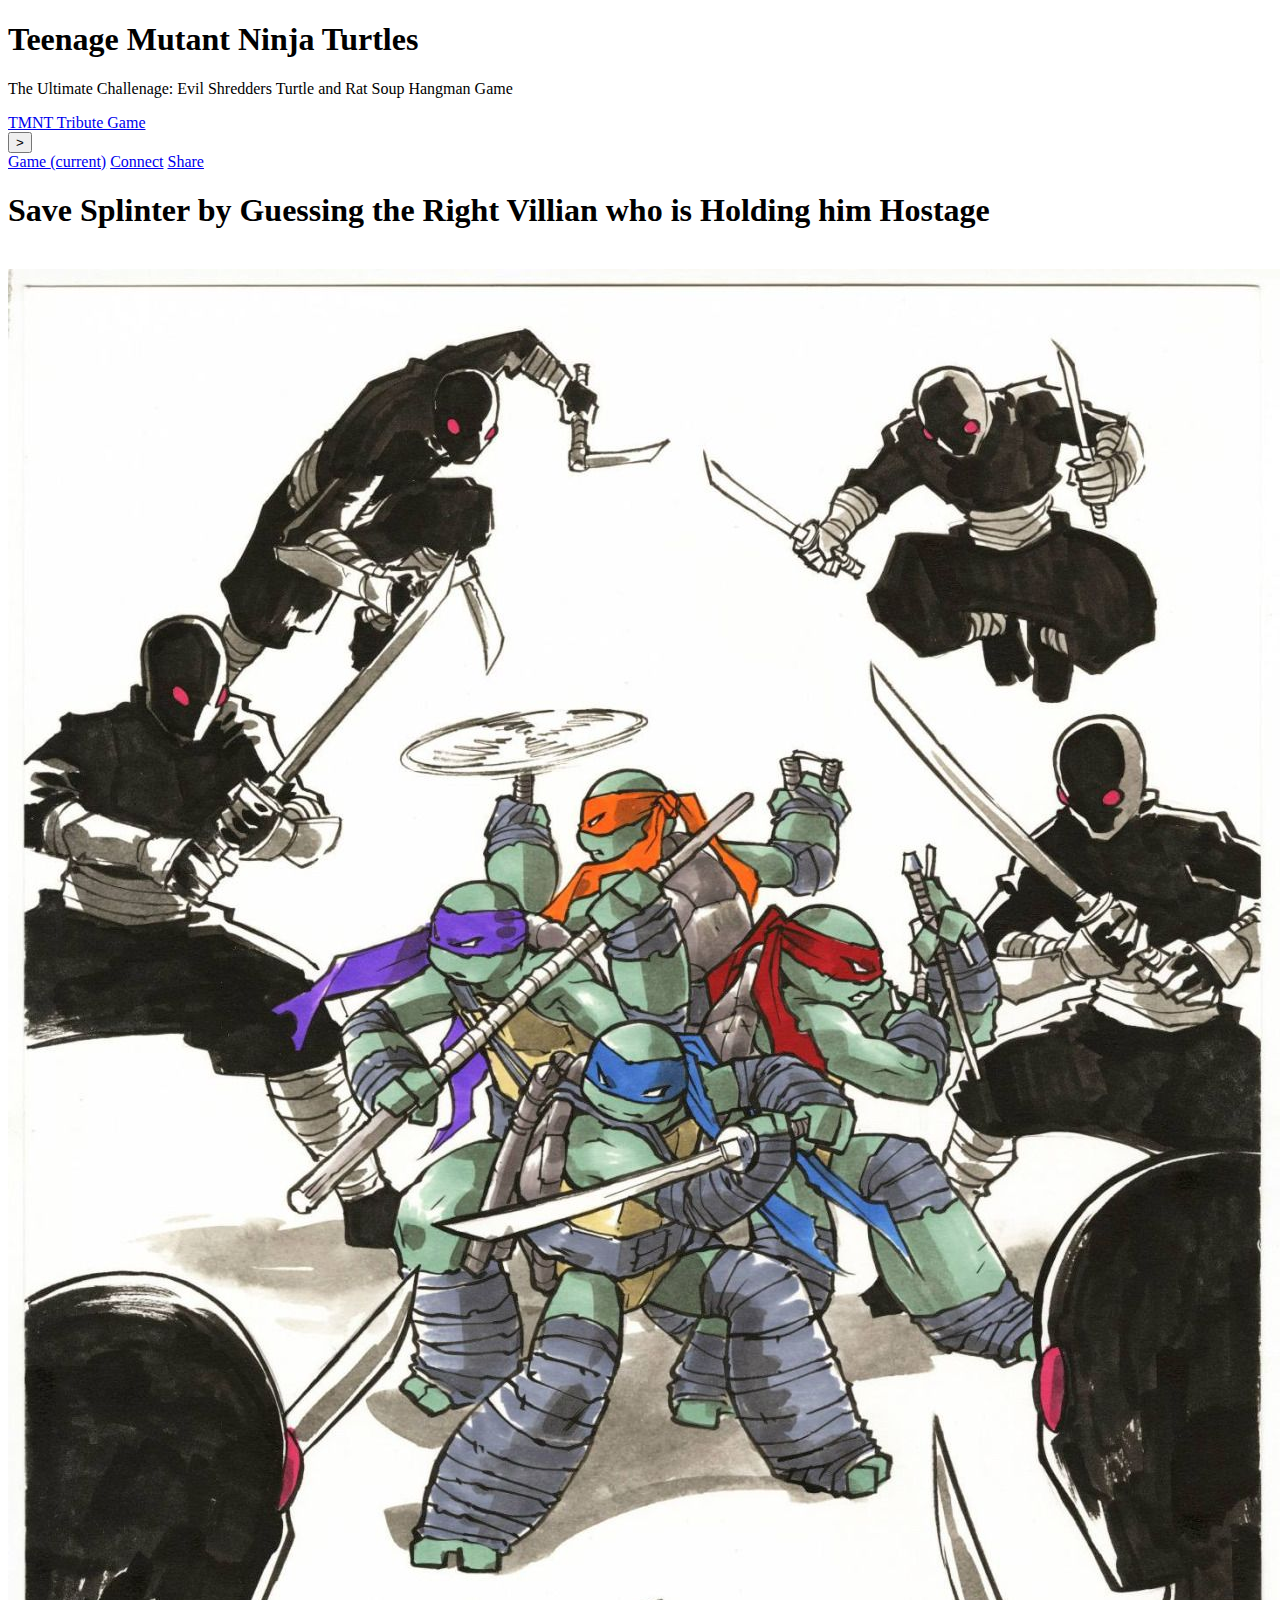
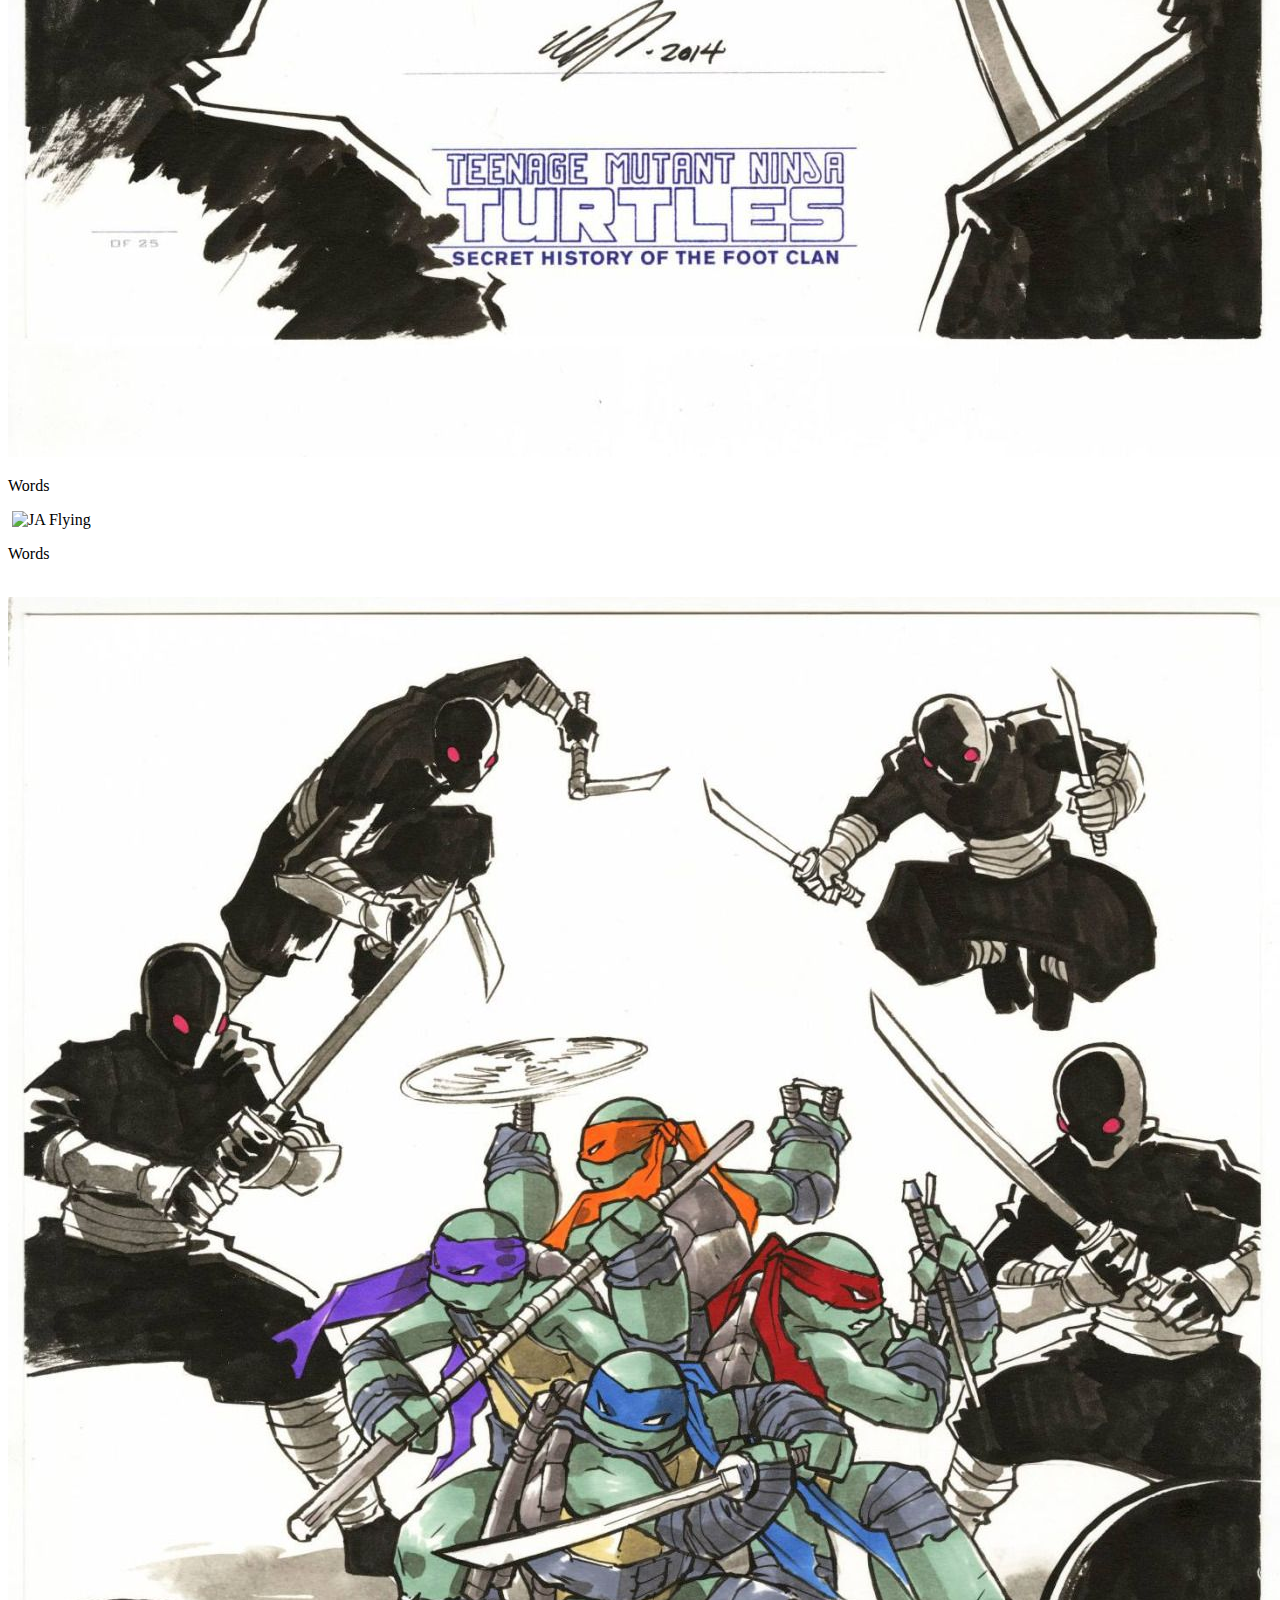
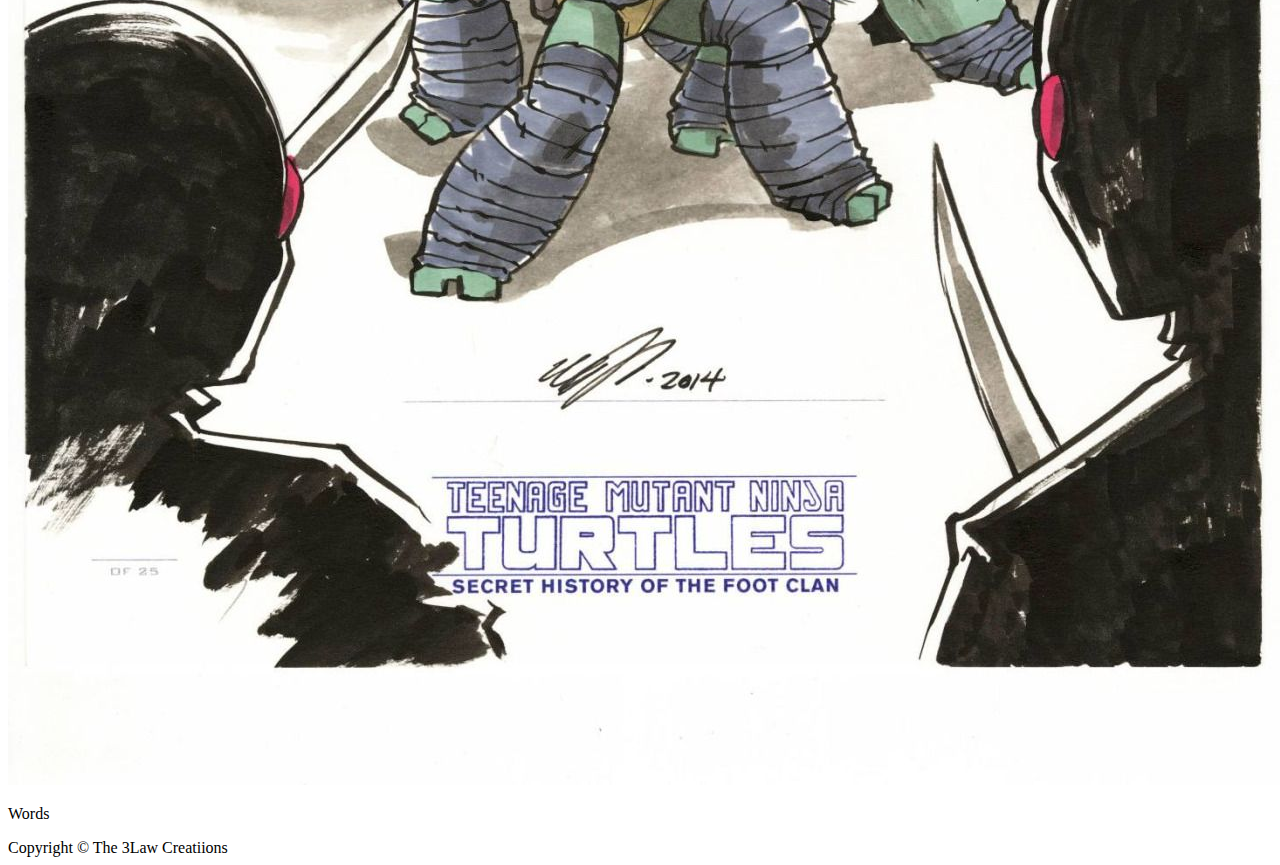
==== index.html @ 04fafdb4 "Building the layout to save splinter" ====
<!doctype html>
<html lang="en-us">

<head>
  <meta charset="UTF-8">
  <title>TMNT | Tribute Game</title>
  <link rel="stylesheet" href="https://stackpath.bootstrapcdn.com/bootstrap/4.1.3/css/bootstrap.min.css" integrity="sha384-MCw98/SFnGE8fJT3GXwEOngsV7Zt27NXFoaoApmYm81iuXoPkFOJwJ8ERdknLPMO" crossorigin="anonymous">
  <script src="https://stackpath.bootstrapcdn.com/bootstrap/4.1.3/js/bootstrap.min.js" integrity="sha384-ChfqqxuZUCnJSK3+MXmPNIyE6ZbWh2IMqE241rYiqJxyMiZ6OW/JmZQ5stwEULTy" crossorigin="anonymous"></script>  
   <link rel="stylesheet" type="text/css" href="style.css">

</head>

<body>
    <div class="jumbotron jumbotron-fluid">
        <div class="container">
          <h1 class="display-4">Teenage Mutant Ninja Turtles</h1>
          <p class="lead">The Ultimate Challenage: Evil Shredders Turtle and Rat Soup Hangman Game</p>
        </div>
      </div>
    
    <header id="masthead">
    <div class="container">
       <div class="row">
        <div class="override">
        <div class="col-lg-12">
               <header class="navbar sticky-top">
                <a href="index.html" id="logo">TMNT Tribute Game</a>
              </header>
        </div>
    </div>
        <div class="col-lg-6">
               <nav class="navbar sticky-top navbar-expand-lg navbar-light bg-light">
                <button class="navbar-toggler" type="button" data-toggle="collapse" data-target="#navbarNavAltMarkup" aria-controls="navbarNavAltMarkup" aria-expanded="false" aria-label="Toggle navigation">>
                  <span class="navbar-toggler-icon"></span>
                </button>
                <div class="collapse navbar-collapse" id="navbarNavAltMarkup">
                  <div class="navbar-nav">
                    <a class="nav-item nav-link active" href="index.html">Game <span class="sr-only">(current)</span></a>
                    <a class="nav-item nav-link" href="#">Connect</a>
                    <a class="nav-item nav-link" href="#">Share</a>
                  </div>
                </div>
              </nav>       
            </div>   
    </div>
    </div>
  </header>

  <div id="main-container" class="container">
    <section class="main-section">
      <h1>Save Splinter by Guessing the Right Villian who is Holding him Hostage</h1>
      <div class="row">
          
        <div class="col-lg-2">
          <img class="float-left img-fluid"> 
          <img src="assets/images/0a1f920a76337d1a6f31d73529f830fb.jpg" class="auth-image" alt="JA Flying">
            <p>Words</p>
            </div>
           
            <div class="col-lg-10">
            <img class="float-left img-fluid"> 
          <img src="#" class="auth-image" alt="JA Flying">
            <p>Words</p>
           </div> 

           <div class="col-lg-2">
            <img class="float-left img-fluid"> 
            <img src="assets/images/0a1f920a76337d1a6f31d73529f830fb.jpg" class="auth-image" alt="JA Flying">
              <p>Words</p>
              </div>
      </div>
    </section>
  </div> 

    <footer>
        <div class="row">
           <div class="col-lg-12">
                <div class="container-fluid sticky-bottom navbar-fixed-bottom">
                Copyright &copy; The 3Law Creatiions
                </div>
           </div>
       </div>
    </footer>
</body>

</html>
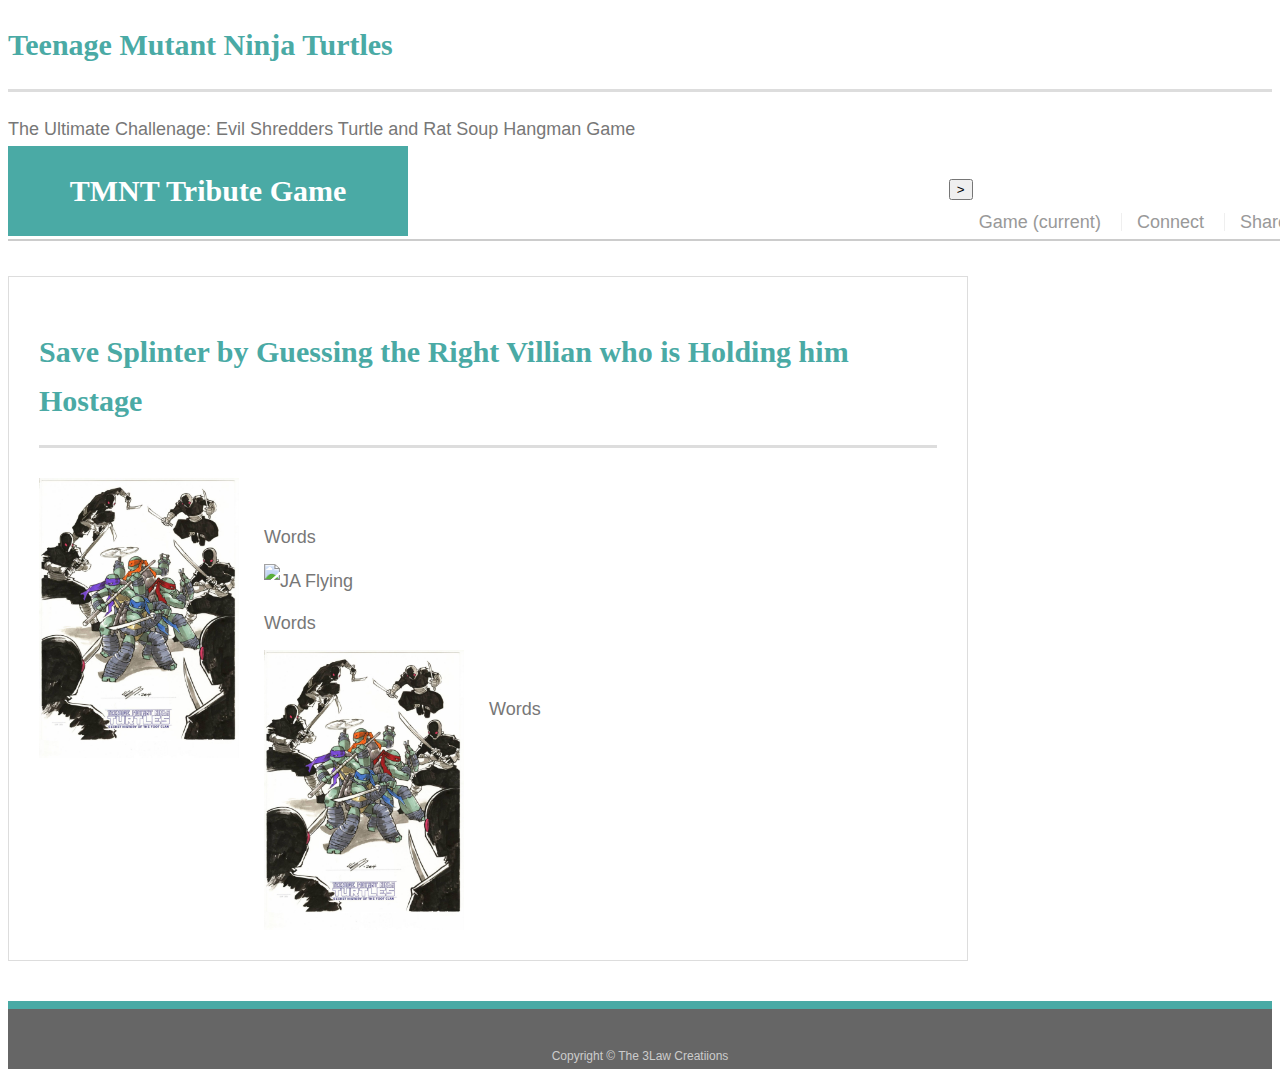
==== commit ff42c114: "setting up background" ====
--- a/index.html
+++ b/index.html
@@ -6,7 +6,7 @@
   <title>TMNT | Tribute Game</title>
   <link rel="stylesheet" href="https://stackpath.bootstrapcdn.com/bootstrap/4.1.3/css/bootstrap.min.css" integrity="sha384-MCw98/SFnGE8fJT3GXwEOngsV7Zt27NXFoaoApmYm81iuXoPkFOJwJ8ERdknLPMO" crossorigin="anonymous">
   <script src="https://stackpath.bootstrapcdn.com/bootstrap/4.1.3/js/bootstrap.min.js" integrity="sha384-ChfqqxuZUCnJSK3+MXmPNIyE6ZbWh2IMqE241rYiqJxyMiZ6OW/JmZQ5stwEULTy" crossorigin="anonymous"></script>  
-   <link rel="stylesheet" type="text/css" href="style.css">
+   <link rel="stylesheet" type="text/css" href="assets/css/style.css">
 
 </head>
 
--- a/assets/css/style.css
+++ b/assets/css/style.css
@@ -0,0 +1,277 @@
+body {
+    font-family: Arial, "Helvetica Neue", Helvetica, sans-serif;
+    font-size: 18px;
+    line-height: 34px;
+    color: #777;
+    background: url("images/New_Gotham_City_revised.jpg") !important;
+  }
+  
+  * {
+    box-sizing: border-box;
+  }
+  
+  /* general */
+  
+  /* .container {
+    width: 100%;
+    max-width: 960px;
+    margin: 0 auto;
+    clear: both; 
+    background-color: #ffffff;
+  }  */
+  
+  h1,
+  h2,
+  h3,
+  p {
+    margin-bottom: 20px;
+  }
+  
+  p:last-child {
+    margin-bottom: 0;
+  }
+  
+  h1,
+  h2,
+  h3 {
+    font-family: Georgia, Times, "Times New Roman", serif;
+    font-weight: 700;
+    color: #4aaaa5 !important;
+  }
+  
+  h1 {
+    padding-bottom: 20px;
+    font-size: 30px;
+    line-height: 49px;
+    border-bottom: 3px solid #ddd;
+  }
+  
+  h2,
+  h3 {
+    font-size: 22px;
+  }
+  
+  /* header */
+  
+  #masthead {
+    position: fixed;
+    z-index: 99;
+    width: 100%;
+    margin: 0 0 30px;
+    overflow: auto;
+    color: #fff;
+    background: #fff;
+    border-bottom: 2px solid #ccc;
+  }
+  
+  #greenhead {
+    color: #4aaaa5;
+  
+  
+  }
+  
+  #logo {
+    float: left;
+    width: 400px;
+    height: 90px;
+    font-family: Georgia, Times, "Times New Roman", serif;
+    font-size: 30px;
+    font-weight: 700;
+    line-height: 90px;
+    color: #fff;
+    text-align:center;
+    text-decoration: none;
+    background: #4aaaa5 !important;
+  }
+  
+  nav {
+    float: right;
+    margin-top: 25px;
+  }
+  
+  nav a {
+    display: inline-block;
+    padding-left: 15px;
+    margin-left: 15px;
+    line-height: 18px;
+    color: #999;
+    text-decoration: none;
+    border-left: 1px solid #efefef;
+  }
+  
+  nav a:first-child {
+    border-left: 0 none;
+  }
+  
+  /* footer */
+  
+  footer {
+    padding: 30px 0;
+    clear: both;
+    font-size: 12px;
+    /* color: #fff; */
+    color: #ccc;
+    text-align: center;
+    background: #666;
+    border-top: 8px solid #4aaaa5;
+    height: 50px;
+  }
+  
+  h3, h2 {
+    padding-bottom: 20px;
+    margin-bottom: 15px;
+    line-height: 22px;
+    border-bottom: 2px solid #eee;
+  }
+  
+  /* main */
+  
+  #main-container {
+    padding-top: 130px;
+    min-height: calc(100vh - 70px);
+  }
+  
+  .main-section {
+    float: left;
+    width: 100%;
+    max-width: 960px;
+    padding: 30px;
+    margin: 0 0 40px;
+    background: #fff;
+    border: 1px solid #ddd;
+  }
+  
+  /* portfolio page */
+  
+  .work {
+    position: relative;
+    float: left;
+    width: 274px;
+    height:205px;
+    margin: 20px 0 25px;
+    overflow: hidden;
+  }
+  
+  .work:nth-child(even) {
+    margin-right: 40px;
+  }
+  
+  .work img {
+    width: 100%;
+    border: 0 none;
+    opacity: 0.8;
+  }
+  
+  .work h3 {
+    position: absolute;
+    bottom: 20px;
+    width: 100%;
+    padding: 15px;
+    margin-bottom: 0;
+    font-weight: 300;
+    line-height: 30px;
+    color: #fff !important;
+    text-align: center;
+    background: #4aaaa5;
+    border-bottom: 0;
+  }
+  
+  .auth-image {
+    float: left;
+    width: 200px;
+    height: auto;
+    margin-top: 10px;
+    margin-right: 25px;
+  }
+  
+  /* contact page */
+  
+  #contact-form ul {
+    margin-bottom: 20px;
+  }
+  
+  #contact-form li {
+    margin-bottom: 10px;
+  }
+  
+  label,
+  input[type=text],
+  input[type=email],
+  textarea {
+    display: block;
+    width: 100%;
+  }
+  
+  input[type=text],
+  input[type=email],
+  textarea {
+    height: 35px;
+    padding: 0 10px;
+    font-size: 14px;
+    border: 1px solid #ddd;
+  }
+  
+  textarea {
+    height: 200px;
+  }
+  
+  input[type=submit] {
+    padding: 10px 30px;
+    font-size: 18px;
+    color: #fff;
+    cursor: pointer;
+    background: #4aaaa5;
+    border: 0 none;
+  }
+  
+  // This is for screen resizing //
+  
+  // Extra small devices (portrait phones, less than 576px)
+  // No media query for `xs` since this is the default in Bootstrap
+  
+  // Small devices (landscape phones, 576px and up)
+  @media (min-width: 576px) {
+    .main-section {
+      float: none;
+      width: 100%;
+      margin: 0%;
+      border: 0%;
+      }
+      .main-container {
+        padding-top: 0px;
+        min-height: 0px;
+      }
+    }
+  
+  // Medium devices (tablets, 768px and up)
+  @media (min-width: 768px) { 
+    .main-section {
+      float: none;
+      width: 100%;
+      margin: 0%;
+      border: 0%;
+      }
+    }
+  
+  // Large devices (desktops, 992px and up)
+  @media (min-width: 992px) {
+    
+  }
+  
+  /* // Extra large devices (large desktops, 1200px and up)
+  @media (min-width: 1200px) { ... } */
+  
+  /* // No media query necessary for xs breakpoint as it's effectively `@media (min-width: 0) { ... }`
+  @include media-breakpoint-up(sm) { ... }
+  @include media-breakpoint-up(md) { ... }
+  @include media-breakpoint-up(lg) { ... }
+  @include media-breakpoint-up(xl) { ... }
+  // Example: Hide starting at `min-width: 0`, and then show at the `sm` breakpoint
+  .custom-class {
+    display: none;
+  }
+  @include media-breakpoint-up(sm) {
+    .custom-class {
+      display: block;
+    }
+  } */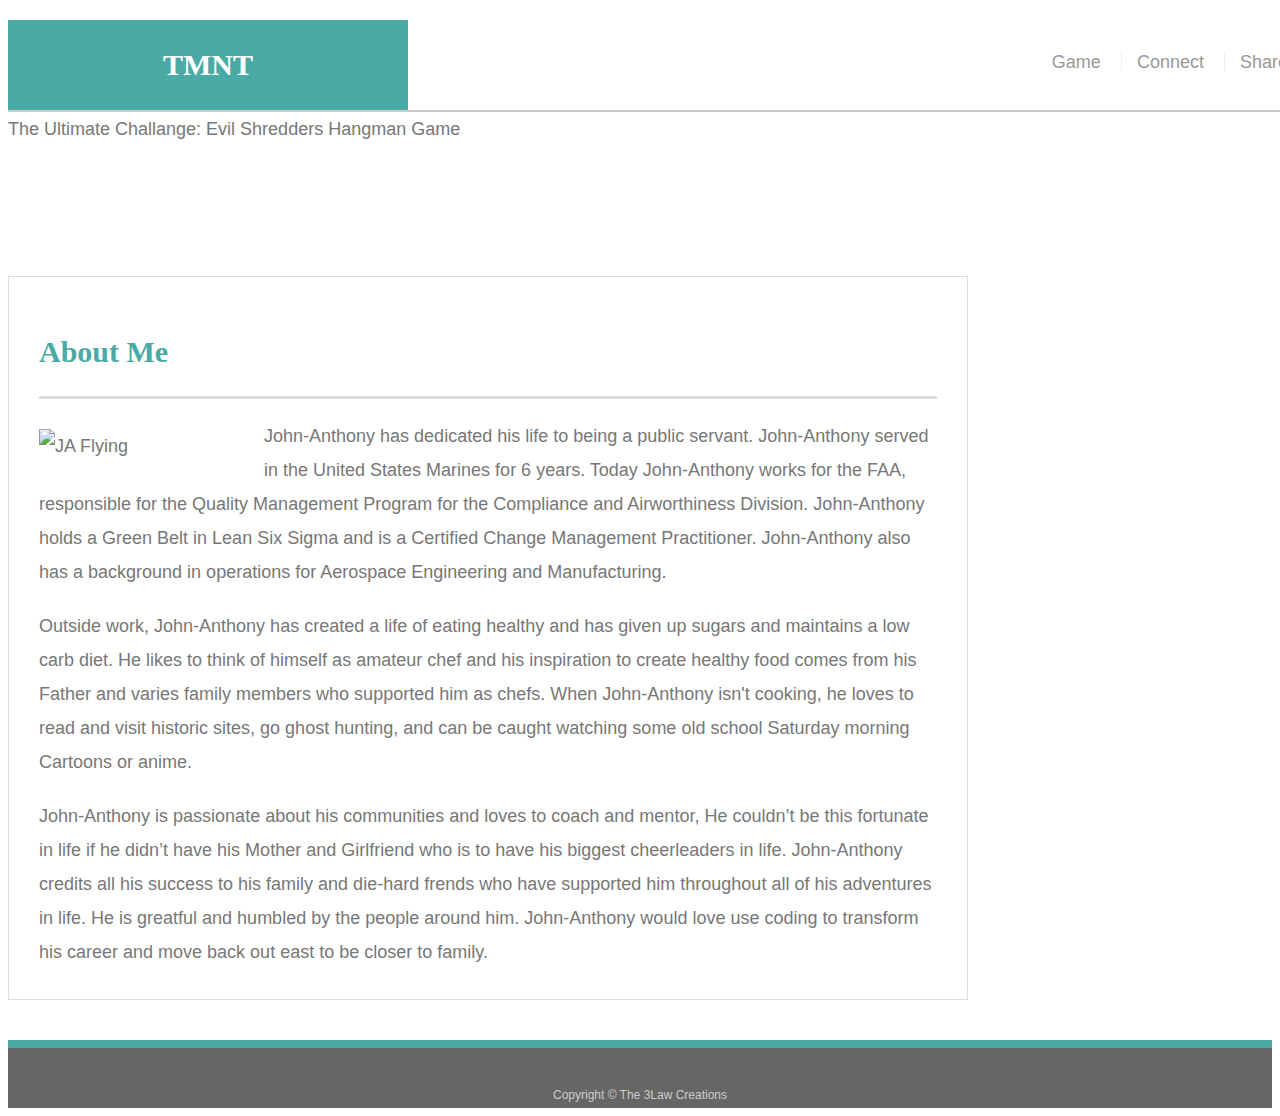
==== commit 222361b7: "gave up on bootstrap and went back to just the css and html" ====
--- a/index.html
+++ b/index.html
@@ -3,84 +3,56 @@
 
 <head>
   <meta charset="UTF-8">
+  <meta name="viewport" content="width=device-width, initial-scale=1.0">
   <title>TMNT | Tribute Game</title>
-  <link rel="stylesheet" href="https://stackpath.bootstrapcdn.com/bootstrap/4.1.3/css/bootstrap.min.css" integrity="sha384-MCw98/SFnGE8fJT3GXwEOngsV7Zt27NXFoaoApmYm81iuXoPkFOJwJ8ERdknLPMO" crossorigin="anonymous">
-  <script src="https://stackpath.bootstrapcdn.com/bootstrap/4.1.3/js/bootstrap.min.js" integrity="sha384-ChfqqxuZUCnJSK3+MXmPNIyE6ZbWh2IMqE241rYiqJxyMiZ6OW/JmZQ5stwEULTy" crossorigin="anonymous"></script>  
-   <link rel="stylesheet" type="text/css" href="assets/css/style.css">
-
+  <link rel="stylesheet" type="text/css" href="assets/css/style.css">
 </head>
 
 <body>
-    <div class="jumbotron jumbotron-fluid">
-        <div class="container">
-          <h1 class="display-4">Teenage Mutant Ninja Turtles</h1>
-          <p class="lead">The Ultimate Challenage: Evil Shredders Turtle and Rat Soup Hangman Game</p>
-        </div>
-      </div>
-    
-    <header id="masthead">
+
+  <header id="masthead">
     <div class="container">
-       <div class="row">
-        <div class="override">
-        <div class="col-lg-12">
-               <header class="navbar sticky-top">
-                <a href="index.html" id="logo">TMNT Tribute Game</a>
-              </header>
-        </div>
-    </div>
-        <div class="col-lg-6">
-               <nav class="navbar sticky-top navbar-expand-lg navbar-light bg-light">
-                <button class="navbar-toggler" type="button" data-toggle="collapse" data-target="#navbarNavAltMarkup" aria-controls="navbarNavAltMarkup" aria-expanded="false" aria-label="Toggle navigation">>
-                  <span class="navbar-toggler-icon"></span>
-                </button>
-                <div class="collapse navbar-collapse" id="navbarNavAltMarkup">
-                  <div class="navbar-nav">
-                    <a class="nav-item nav-link active" href="index.html">Game <span class="sr-only">(current)</span></a>
-                    <a class="nav-item nav-link" href="#">Connect</a>
-                    <a class="nav-item nav-link" href="#">Share</a>
-                  </div>
-                </div>
-              </nav>       
-            </div>   
-    </div>
+      <a href="index.html" id="logo">TMNT</a>
+      <nav>
+        <a href="index.html">Game</a>
+        <a href="portfolio.html">Connect</a>
+        <a href="contact.html">Share</a>
+      </nav>
     </div>
   </header>
 
+  <div class="jumbotron jumbotron-fluid">
+    <div class="container">
+      <h1 class="display-4">Teenage Mutant Ninja Turtles</h1>
+      <p class="lead">The Ultimate Challange: Evil Shredders Hangman Game</p>
+    </div>
+  </div>
+
+
+<!--Go back and fix the backgroun image-->
+
+
   <div id="main-container" class="container">
     <section class="main-section">
-      <h1>Save Splinter by Guessing the Right Villian who is Holding him Hostage</h1>
-      <div class="row">
-          
-        <div class="col-lg-2">
-          <img class="float-left img-fluid"> 
-          <img src="assets/images/0a1f920a76337d1a6f31d73529f830fb.jpg" class="auth-image" alt="JA Flying">
-            <p>Words</p>
-            </div>
-           
-            <div class="col-lg-10">
-            <img class="float-left img-fluid"> 
-          <img src="#" class="auth-image" alt="JA Flying">
-            <p>Words</p>
-           </div> 
+      <h1>About Me</h1>
 
-           <div class="col-lg-2">
-            <img class="float-left img-fluid"> 
-            <img src="assets/images/0a1f920a76337d1a6f31d73529f830fb.jpg" class="auth-image" alt="JA Flying">
-              <p>Words</p>
-              </div>
-      </div>
+      <img src="images/39526070_10155816959423652_5424401411171418112_n.jpg" class="auth-image" alt="JA Flying">
+
+      <p>John-Anthony has dedicated his life to being a public servant.  John-Anthony served in the United States Marines for 6 years.  Today John-Anthony works for the FAA, responsible for the Quality Management Program for the Compliance and Airworthiness Division.  John-Anthony holds a Green Belt in Lean Six Sigma and is a Certified Change Management Practitioner.  John-Anthony also has a background in operations for Aerospace Engineering and Manufacturing.</p>
+
+      <p>Outside work, John-Anthony has created a life of eating healthy and has given up sugars and maintains a low carb diet.  He likes to think of himself as amateur chef and his inspiration to create healthy food comes from his Father and varies family members who supported him as chefs.  When John-Anthony isn't cooking, he loves to read and visit historic sites, go ghost hunting, and can be caught watching some old school Saturday morning Cartoons or anime.</p>
+
+      <p>John-Anthony is passionate about his communities and loves to coach and mentor, He couldn’t be this fortunate in life if he didn’t have his Mother and Girlfriend who is to have his biggest cheerleaders in life.  John-Anthony credits all his success to his family and die-hard frends who have supported him throughout all of his adventures in life.  He is greatful and humbled by the people around him.  John-Anthony would love use coding to transform his career and move back out east to be closer to family.</p>
+
     </section>
-  </div> 
 
-    <footer>
-        <div class="row">
-           <div class="col-lg-12">
-                <div class="container-fluid sticky-bottom navbar-fixed-bottom">
-                Copyright &copy; The 3Law Creatiions
-                </div>
-           </div>
-       </div>
-    </footer>
+  </div>
+
+  <footer>
+    <div class="container">
+        Copyright &copy; The 3Law Creations
+        </div>
+  </footer>
 </body>
 
-</html>+</html>
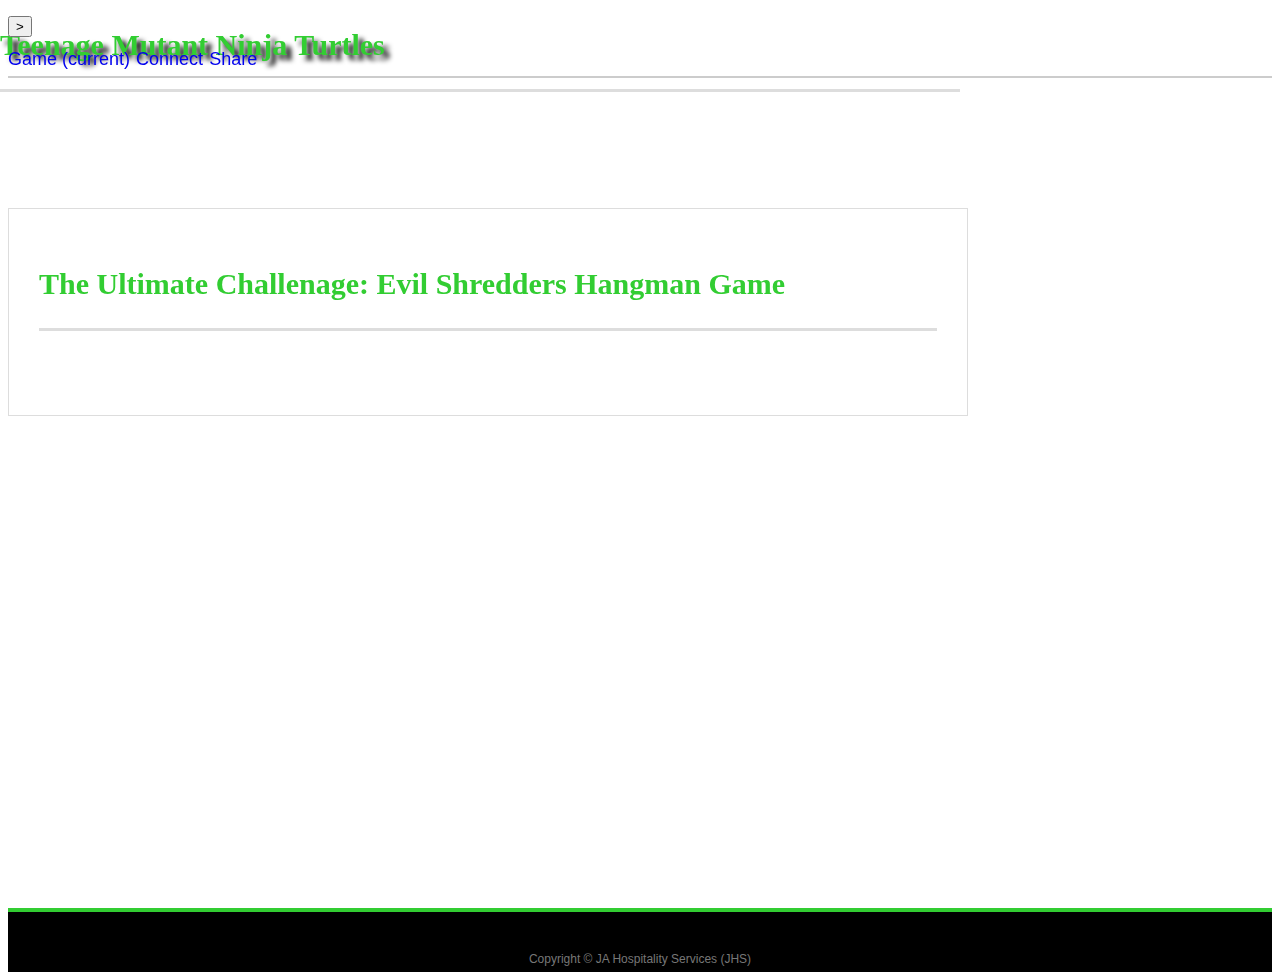
==== commit 3a076d19: "messed up my entire project" ====
--- a/index.html
+++ b/index.html
@@ -3,56 +3,68 @@
 
 <head>
   <meta charset="UTF-8">
-  <meta name="viewport" content="width=device-width, initial-scale=1.0">
   <title>TMNT | Tribute Game</title>
-  <link rel="stylesheet" type="text/css" href="assets/css/style.css">
+  <link rel="stylesheet" href="https://stackpath.bootstrapcdn.com/bootstrap/4.1.3/css/bootstrap.min.css" integrity="sha384-MCw98/SFnGE8fJT3GXwEOngsV7Zt27NXFoaoApmYm81iuXoPkFOJwJ8ERdknLPMO" crossorigin="anonymous">
+  <script src="https://stackpath.bootstrapcdn.com/bootstrap/4.1.3/js/bootstrap.min.js" integrity="sha384-ChfqqxuZUCnJSK3+MXmPNIyE6ZbWh2IMqE241rYiqJxyMiZ6OW/JmZQ5stwEULTy" crossorigin="anonymous"></script>  
+   <link rel="stylesheet" type="text/css" href="assets/css/style.css">
+
 </head>
 
-<body>
-
-  <header id="masthead">
+<header id="masthead">
     <div class="container">
-      <a href="index.html" id="logo">TMNT</a>
-      <nav>
-        <a href="index.html">Game</a>
-        <a href="portfolio.html">Connect</a>
-        <a href="contact.html">Share</a>
-      </nav>
+       <div class="row">
+        
+        <div class="col-lg-12">
+               <nav class="navbar sticky-top navbar-expand-lg navbar-light bg-light">
+                <button class="navbar-toggler" type="button" data-toggle="collapse" data-target="#navbarNavAltMarkup" aria-controls="navbarNavAltMarkup" aria-expanded="false" aria-label="Toggle navigation">>
+                  <span class="navbar-toggler-icon"></span>
+                </button>
+                <div class="collapse navbar-collapse" id="navbarNavAltMarkup">
+                  <div class="navbar-nav">
+                    <a class="nav-item nav-link active" href="TMNT-Hangturtle-Game/index.html">Game <span class="sr-only">(current)</span></a>
+                    <a class="nav-item nav-link" href="#">Connect</a>
+                    <a class="nav-item nav-link" href="#">Share</a>
+                  </div>
+                </div>
+              </nav>       
+            </div>    
+    </div>
     </div>
   </header>
-
-  <div class="jumbotron jumbotron-fluid">
-    <div class="container">
-      <h1 class="display-4">Teenage Mutant Ninja Turtles</h1>
-      <p class="lead">The Ultimate Challange: Evil Shredders Hangman Game</p>
+<body>
+    <div class="row">
+        <div class="col-lg-12">
+            <div class="jumbotron jumbotron-fluid bg">
+              <div class="container" >
+                <h1 class="display-4">Teenage Mutant Ninja Turtles</h1>
+              </div>
+            </div>
+        </div>
     </div>
+       
+  <div id="main-container" class="container">
+    <section class="main-section">
+      <h1>The Ultimate Challenage: Evil Shredders Hangman Game</h1>
+      <div class="row">
+          
+        <div class="col-lg-12">
+          <img class="float-left img-fluid"> 
+          <script type="text/javascript" src="/Users/jbautista/Code/TMNT-Hangturtle-Game/assets/javascript/NewTMNT.html"></script>            
+            </div>
+           
+      </div>
+    </section>
   </div>
 
-
-<!--Go back and fix the backgroun image-->
-
-
-  <div id="main-container" class="container">
-    <section class="main-section">
-      <h1>About Me</h1>
-
-      <img src="images/39526070_10155816959423652_5424401411171418112_n.jpg" class="auth-image" alt="JA Flying">
-
-      <p>John-Anthony has dedicated his life to being a public servant.  John-Anthony served in the United States Marines for 6 years.  Today John-Anthony works for the FAA, responsible for the Quality Management Program for the Compliance and Airworthiness Division.  John-Anthony holds a Green Belt in Lean Six Sigma and is a Certified Change Management Practitioner.  John-Anthony also has a background in operations for Aerospace Engineering and Manufacturing.</p>
-
-      <p>Outside work, John-Anthony has created a life of eating healthy and has given up sugars and maintains a low carb diet.  He likes to think of himself as amateur chef and his inspiration to create healthy food comes from his Father and varies family members who supported him as chefs.  When John-Anthony isn't cooking, he loves to read and visit historic sites, go ghost hunting, and can be caught watching some old school Saturday morning Cartoons or anime.</p>
-
-      <p>John-Anthony is passionate about his communities and loves to coach and mentor, He couldn’t be this fortunate in life if he didn’t have his Mother and Girlfriend who is to have his biggest cheerleaders in life.  John-Anthony credits all his success to his family and die-hard frends who have supported him throughout all of his adventures in life.  He is greatful and humbled by the people around him.  John-Anthony would love use coding to transform his career and move back out east to be closer to family.</p>
-
-    </section>
-
-  </div>
-
-  <footer>
-    <div class="container">
-        Copyright &copy; The 3Law Creations
-        </div>
-  </footer>
+    <footer>
+        <div class="row">
+           <div class="col-lg-12">
+                <div class="container-fluid sticky-bottom">
+                Copyright &copy; JA Hospitality Services (JHS)
+                </div>
+           </div>
+       </div>
+    </footer>
 </body>
 
-</html>
+</html>--- a/assets/css/style.css
+++ b/assets/css/style.css
@@ -3,7 +3,10 @@
     font-size: 18px;
     line-height: 34px;
     color: #777;
-    background: url("images/New_Gotham_City_revised.jpg") !important;
+    background: url("/Users/jbautista/Code/TMNT-Hangturtle-Game/assets/images/New_Gotham_City_revised.jpg") !important;
+    background-repeat: no-repeat;
+    background-attachment: fixed;
+    background-position: center; 
   }
   
   * {
@@ -12,13 +15,17 @@
   
   /* general */
   
-  /* .container {
+  .container {
     width: 100%;
     max-width: 960px;
+    height: 100%;
     margin: 0 auto;
+    padding: 0 auto;
     clear: both; 
-    background-color: #ffffff;
-  }  */
+    float: left;
+    position: relative;
+    /* background-color: opacity 90%; */
+  } 
   
   h1,
   h2,
@@ -36,7 +43,7 @@
   h3 {
     font-family: Georgia, Times, "Times New Roman", serif;
     font-weight: 700;
-    color: #4aaaa5 !important;
+    color: #32CD32 !important;
   }
   
   h1 {
@@ -53,14 +60,32 @@
   
   /* header */
   
+.bg {
+    background: url('/assets/example/bg_blueplane.jpg') no-repeat center center;
+    position: fixed;
+    width: 100%;
+    height: 100%; /*same height as jumbotron */
+    top:0;
+    left:0;
+    z-index: -1;
+  }
+  
+  .jumbotron {
+    margin-bottom: 0px;
+    height: 350px;
+    color: white;
+    text-shadow: black 0.3em 0.3em 0.3em;
+    background:transparent;
+  }
+
   #masthead {
-    position: fixed;
-    z-index: 99;
-    width: 100%;
-    margin: 0 0 30px;
+    position:relative;
+    /* z-index: -1; */
+    width: 100%;
+    margin: 0;
     overflow: auto;
-    color: #fff;
-    background: #fff;
+    /* color: #fff; */
+    /* background:#fff; */
     border-bottom: 2px solid #ccc;
   }
   
@@ -81,22 +106,22 @@
     color: #fff;
     text-align:center;
     text-decoration: none;
-    background: #4aaaa5 !important;
+    background: #32CD32 !important;
   }
   
   nav {
-    float: right;
-    margin-top: 25px;
+    float: left;
+    margin-top: 0;
   }
   
   nav a {
     display: inline-block;
-    padding-left: 15px;
-    margin-left: 15px;
-    line-height: 18px;
-    color: #999;
+    padding-left: 0;
+    margin-left: 0;
+    line-height: 0;
+    color: 9E13A0;
     text-decoration: none;
-    border-left: 1px solid #efefef;
+    border-left: 1px solid black;
   }
   
   nav a:first-child {
@@ -110,10 +135,10 @@
     clear: both;
     font-size: 12px;
     /* color: #fff; */
-    color: #ccc;
+    color: 000000;
     text-align: center;
-    background: #666;
-    border-top: 8px solid #4aaaa5;
+    background: #000000;
+    border-top: 4px solid #32CD32;
     height: 50px;
   }
   
@@ -137,7 +162,7 @@
     max-width: 960px;
     padding: 30px;
     margin: 0 0 40px;
-    background: #fff;
+    /* background: #fff; */
     border: 1px solid #ddd;
   }
   
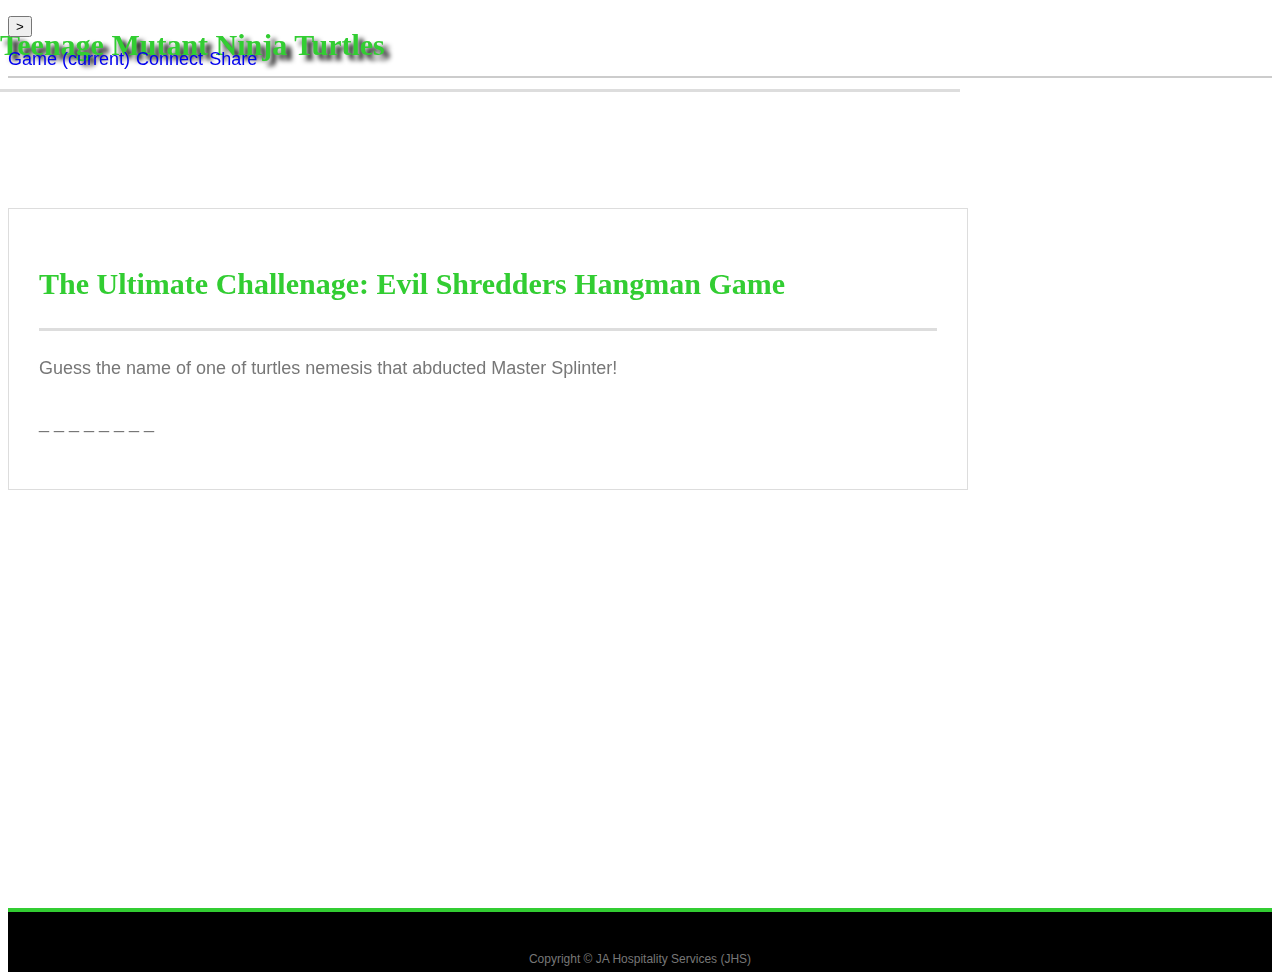
==== commit 3228ec33: "fixed js page" ====
--- a/index.html
+++ b/index.html
@@ -4,11 +4,9 @@
 <head>
   <meta charset="UTF-8">
   <title>TMNT | Tribute Game</title>
-  <link rel="stylesheet" href="https://stackpath.bootstrapcdn.com/bootstrap/4.1.3/css/bootstrap.min.css" integrity="sha384-MCw98/SFnGE8fJT3GXwEOngsV7Zt27NXFoaoApmYm81iuXoPkFOJwJ8ERdknLPMO" crossorigin="anonymous">
-  <script src="https://stackpath.bootstrapcdn.com/bootstrap/4.1.3/js/bootstrap.min.js" integrity="sha384-ChfqqxuZUCnJSK3+MXmPNIyE6ZbWh2IMqE241rYiqJxyMiZ6OW/JmZQ5stwEULTy" crossorigin="anonymous"></script>  
-   <link rel="stylesheet" type="text/css" href="assets/css/style.css">
+  <link rel="stylesheet" href="https://stackpath.bootstrapcdn.com/bootstrap/4.1.3/css/bootstrap.min.css" integrity="sha384-MCw98/SFnGE8fJT3GXwEOngsV7Zt27NXFoaoApmYm81iuXoPkFOJwJ8ERdknLPMO" crossorigin="anonymous">  <link rel="stylesheet" type="text/css" href="assets/css/style.css">
 
-</head>
+  </head>
 
 <header id="masthead">
     <div class="container">
@@ -48,8 +46,14 @@
       <div class="row">
           
         <div class="col-lg-12">
-          <img class="float-left img-fluid"> 
-          <script type="text/javascript" src="/Users/jbautista/Code/TMNT-Hangturtle-Game/assets/javascript/NewTMNT.html"></script>            
+            <p id="directions-text">Guess the name of one of turtles nemesis that abducted Master Splinter!</p>
+          </div>
+              <p id="Turtles-text"></p>
+              <p id="Henchman-text"></p>
+              <p id="wins-text"></p>
+              <p id="losses-text"></p>
+              <p id="ties-text"></p>
+            </div>
             </div>
            
       </div>
@@ -66,5 +70,5 @@
        </div>
     </footer>
 </body>
-
+<script type="text/javascript" src="./assets/javascript/NewTMNT.js"></script>            
 </html>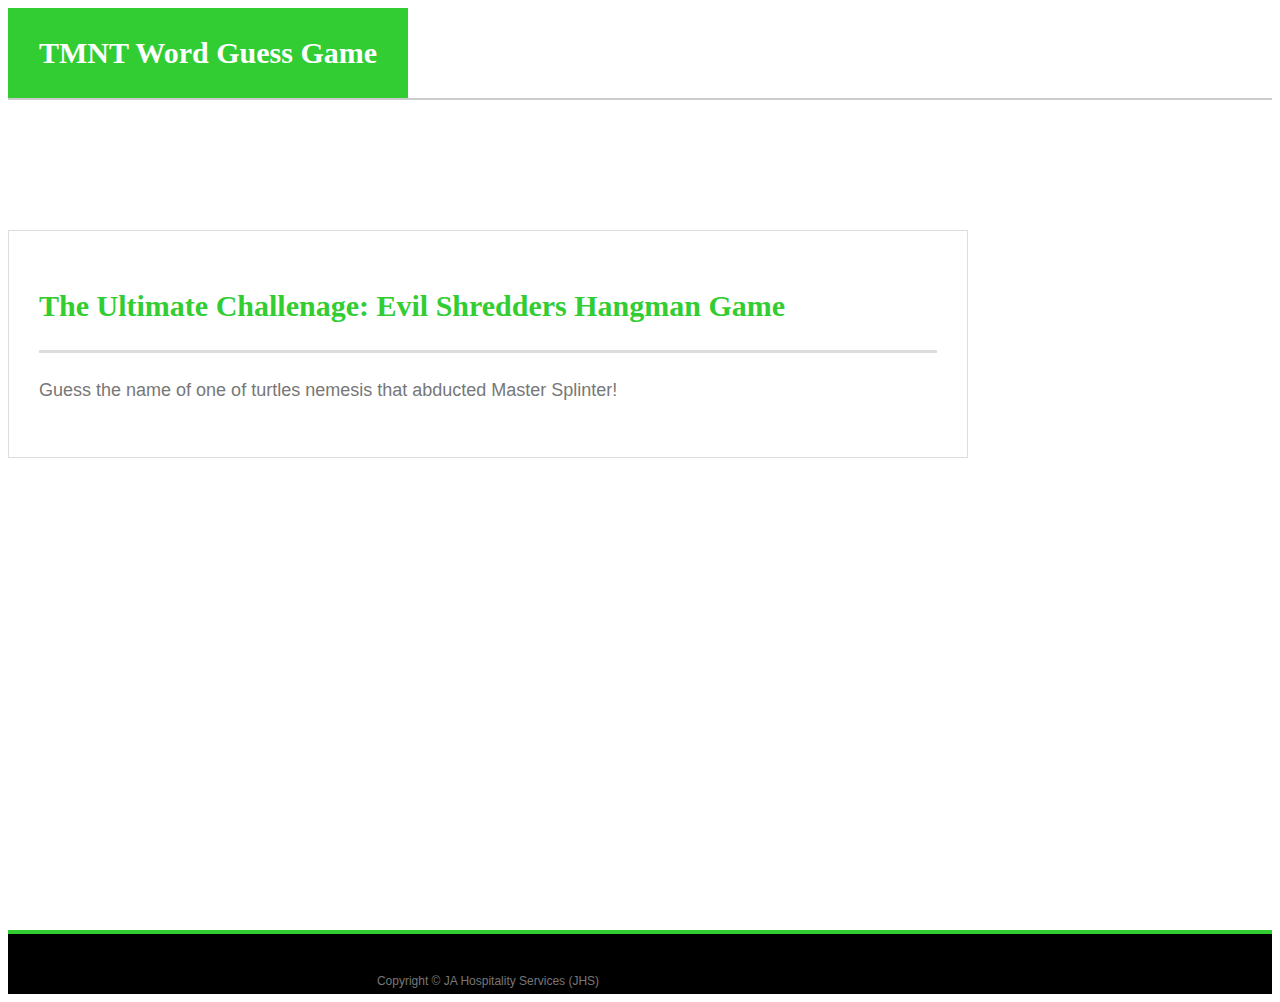
==== commit d98f84ba: "relative paths aren't working" ====
--- a/index.html
+++ b/index.html
@@ -3,72 +3,39 @@
 
 <head>
   <meta charset="UTF-8">
+  <meta name="viewport" content="width=device-width, initial-scale=1.0">
   <title>TMNT | Tribute Game</title>
-  <link rel="stylesheet" href="https://stackpath.bootstrapcdn.com/bootstrap/4.1.3/css/bootstrap.min.css" integrity="sha384-MCw98/SFnGE8fJT3GXwEOngsV7Zt27NXFoaoApmYm81iuXoPkFOJwJ8ERdknLPMO" crossorigin="anonymous">  <link rel="stylesheet" type="text/css" href="assets/css/style.css">
+  <link rel="stylesheet" type="text/css" href="assets/css/style.css">
+</head>
 
-  </head>
+<body>
 
-<header id="masthead">
+  <header id="masthead">
     <div class="container">
-       <div class="row">
-        
-        <div class="col-lg-12">
-               <nav class="navbar sticky-top navbar-expand-lg navbar-light bg-light">
-                <button class="navbar-toggler" type="button" data-toggle="collapse" data-target="#navbarNavAltMarkup" aria-controls="navbarNavAltMarkup" aria-expanded="false" aria-label="Toggle navigation">>
-                  <span class="navbar-toggler-icon"></span>
-                </button>
-                <div class="collapse navbar-collapse" id="navbarNavAltMarkup">
-                  <div class="navbar-nav">
-                    <a class="nav-item nav-link active" href="TMNT-Hangturtle-Game/index.html">Game <span class="sr-only">(current)</span></a>
-                    <a class="nav-item nav-link" href="#">Connect</a>
-                    <a class="nav-item nav-link" href="#">Share</a>
-                  </div>
-                </div>
-              </nav>       
-            </div>    
-    </div>
+      <a href="index.html" id="logo">TMNT Word Guess Game</a>
+      <!-- <nav>
+        <a href="index.html">About</a>
+        <a href="#">Connect</a>
+        <a href="#">Share</a>
+      </nav> -->
     </div>
   </header>
-<body>
-    <div class="row">
-        <div class="col-lg-12">
-            <div class="jumbotron jumbotron-fluid bg">
-              <div class="container" >
-                <h1 class="display-4">Teenage Mutant Ninja Turtles</h1>
-              </div>
-            </div>
-        </div>
-    </div>
-       
+
   <div id="main-container" class="container">
     <section class="main-section">
       <h1>The Ultimate Challenage: Evil Shredders Hangman Game</h1>
-      <div class="row">
-          
-        <div class="col-lg-12">
-            <p id="directions-text">Guess the name of one of turtles nemesis that abducted Master Splinter!</p>
-          </div>
-              <p id="Turtles-text"></p>
-              <p id="Henchman-text"></p>
-              <p id="wins-text"></p>
-              <p id="losses-text"></p>
-              <p id="ties-text"></p>
-            </div>
-            </div>
-           
-      </div>
+      <p id="directions-text">Guess the name of one of turtles nemesis that abducted Master Splinter!</p>
+      <p id="question"></p>
+      <p id="answer"></p>
     </section>
+
   </div>
 
-    <footer>
-        <div class="row">
-           <div class="col-lg-12">
-                <div class="container-fluid sticky-bottom">
-                Copyright &copy; JA Hospitality Services (JHS)
-                </div>
-           </div>
-       </div>
-    </footer>
+  <footer>
+    <div class="container">
+        Copyright &copy; JA Hospitality Services (JHS)    
+    </div>
+  </footer>
 </body>
-<script type="text/javascript" src="./assets/javascript/NewTMNT.js"></script>            
+<script type="text/javascript" src="/Users/jbautista/Code/TMNT-Hangturtle-Game/javascript/NewTMNT.js"></script>
 </html>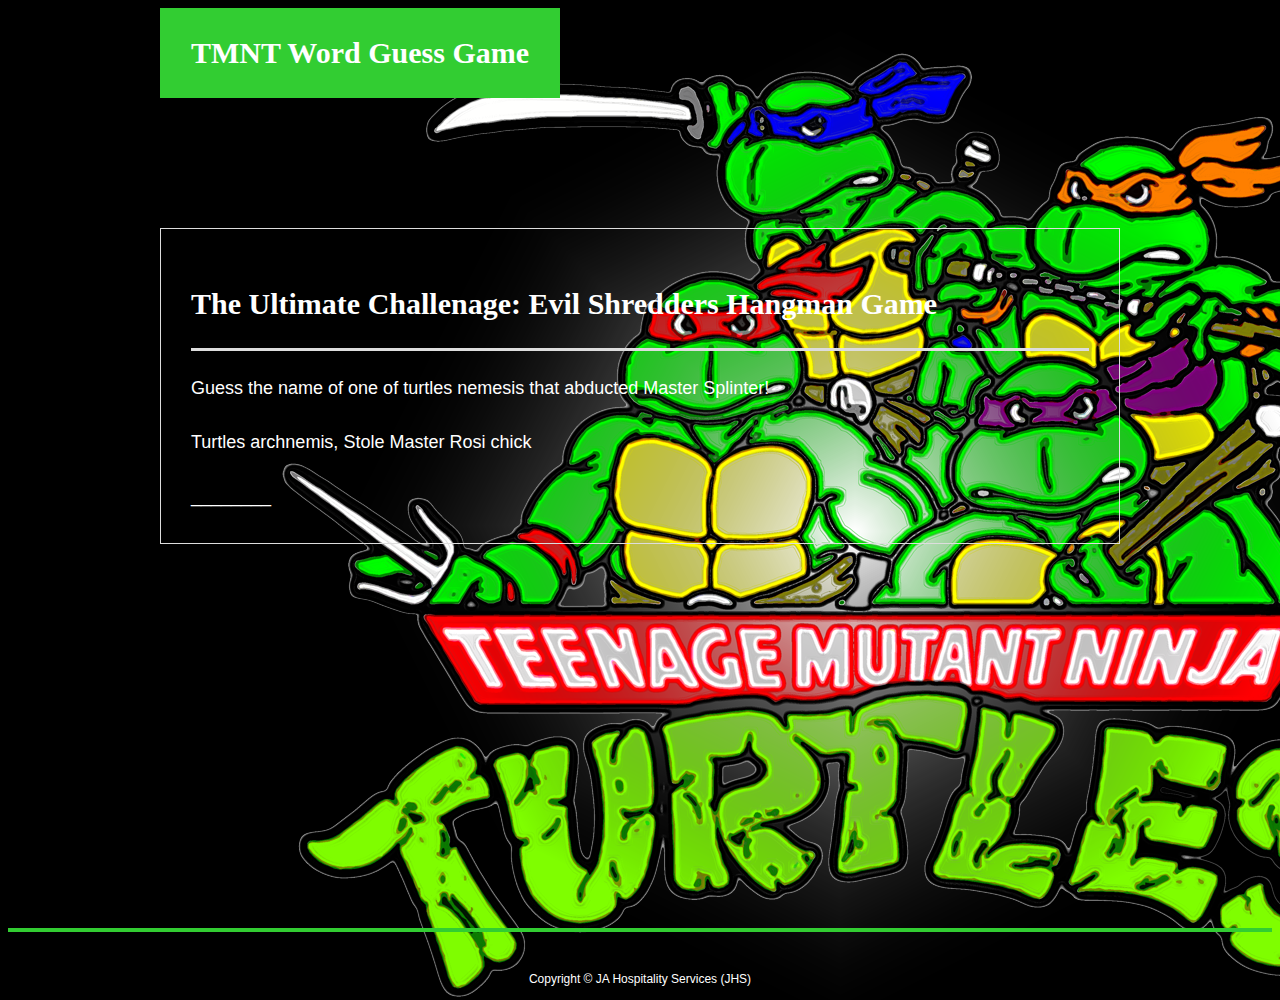
==== commit f4b81ee6: "update js file path" ====
--- a/index.html
+++ b/index.html
@@ -37,5 +37,5 @@
     </div>
   </footer>
 </body>
-<script type="text/javascript" src="/Users/jbautista/Code/TMNT-Hangturtle-Game/javascript/NewTMNT.js"></script>
+<script type="text/javascript" src="javascript/NewTMNT.js"></script>
 </html>--- a/assets/css/style.css
+++ b/assets/css/style.css
@@ -3,10 +3,8 @@
     font-size: 18px;
     line-height: 34px;
     color: #777;
-    background: url("/Users/jbautista/Code/TMNT-Hangturtle-Game/assets/images/New_Gotham_City_revised.jpg") !important;
-    background-repeat: no-repeat;
-    background-attachment: fixed;
-    background-position: center; 
+    background: url("../images/446661.png") !important;
+    background-size: 960px 360px;  
   }
   
   * {
@@ -22,9 +20,10 @@
     margin: 0 auto;
     padding: 0 auto;
     clear: both; 
-    float: left;
+    /* float: left; */
     position: relative;
-    /* background-color: opacity 90%; */
+    color: white
+    /* background-color: black; */
   } 
   
   h1,
@@ -43,7 +42,7 @@
   h3 {
     font-family: Georgia, Times, "Times New Roman", serif;
     font-weight: 700;
-    color: #32CD32 !important;
+    color: white !important;
   }
   
   h1 {
@@ -60,33 +59,26 @@
   
   /* header */
   
-.bg {
-    background: url('/assets/example/bg_blueplane.jpg') no-repeat center center;
+/* .bg {
+    background: url("/Users/jbautista/Code/TMNT-Hangturtle-Game/assets/images/rooftop_by_emanshiu-d7uuqpo.jpg");
     position: fixed;
     width: 100%;
     height: 100%; /*same height as jumbotron */
-    top:0;
+    /* top:0;
     left:0;
     z-index: -1;
-  }
-  
-  .jumbotron {
-    margin-bottom: 0px;
-    height: 350px;
-    color: white;
-    text-shadow: black 0.3em 0.3em 0.3em;
-    background:transparent;
-  }
-
+  /* } */ 
+  
   #masthead {
-    position:relative;
-    /* z-index: -1; */
+    position: relative;;
+    z-index: -1;
     width: 100%;
     margin: 0;
     overflow: auto;
-    /* color: #fff; */
+    /* color: #fff;  */
     /* background:#fff; */
-    border-bottom: 2px solid #ccc;
+    /* border-bottom: 2px solid #ccc; */
+    float: left;
   }
   
   #greenhead {
@@ -137,7 +129,7 @@
     /* color: #fff; */
     color: 000000;
     text-align: center;
-    background: #000000;
+    /* background: #000000; */
     border-top: 4px solid #32CD32;
     height: 50px;
   }
@@ -166,95 +158,12 @@
     border: 1px solid #ddd;
   }
   
-  /* portfolio page */
-  
-  .work {
-    position: relative;
-    float: left;
-    width: 274px;
-    height:205px;
-    margin: 20px 0 25px;
-    overflow: hidden;
-  }
-  
-  .work:nth-child(even) {
-    margin-right: 40px;
-  }
-  
-  .work img {
-    width: 100%;
-    border: 0 none;
-    opacity: 0.8;
-  }
-  
-  .work h3 {
-    position: absolute;
-    bottom: 20px;
-    width: 100%;
-    padding: 15px;
-    margin-bottom: 0;
-    font-weight: 300;
-    line-height: 30px;
-    color: #fff !important;
-    text-align: center;
-    background: #4aaaa5;
-    border-bottom: 0;
-  }
-  
-  .auth-image {
-    float: left;
-    width: 200px;
-    height: auto;
-    margin-top: 10px;
-    margin-right: 25px;
-  }
-  
-  /* contact page */
-  
-  #contact-form ul {
-    margin-bottom: 20px;
-  }
-  
-  #contact-form li {
-    margin-bottom: 10px;
-  }
-  
-  label,
-  input[type=text],
-  input[type=email],
-  textarea {
-    display: block;
-    width: 100%;
-  }
-  
-  input[type=text],
-  input[type=email],
-  textarea {
-    height: 35px;
-    padding: 0 10px;
-    font-size: 14px;
-    border: 1px solid #ddd;
-  }
-  
-  textarea {
-    height: 200px;
-  }
-  
-  input[type=submit] {
-    padding: 10px 30px;
-    font-size: 18px;
-    color: #fff;
-    cursor: pointer;
-    background: #4aaaa5;
-    border: 0 none;
-  }
-  
-  // This is for screen resizing //
-  
-  // Extra small devices (portrait phones, less than 576px)
-  // No media query for `xs` since this is the default in Bootstrap
-  
-  // Small devices (landscape phones, 576px and up)
+  /* // This is for screen resizing // */
+  
+  /* // Extra small devices (portrait phones, less than 576px) */
+  /* // No media query for `xs` since this is the default in Bootstrap */
+  
+  /* // Small devices (landscape phones, 576px and up) */
   @media (min-width: 576px) {
     .main-section {
       float: none;
@@ -268,7 +177,7 @@
       }
     }
   
-  // Medium devices (tablets, 768px and up)
+  /* // Medium devices (tablets, 768px and up) */
   @media (min-width: 768px) { 
     .main-section {
       float: none;
@@ -278,11 +187,11 @@
       }
     }
   
-  // Large devices (desktops, 992px and up)
+  /* // Large devices (desktops, 992px and up) */
   @media (min-width: 992px) {
     
   }
-  
+  /* // Marin 01 if you want to put spaces in the word  */
   /* // Extra large devices (large desktops, 1200px and up)
   @media (min-width: 1200px) { ... } */
   
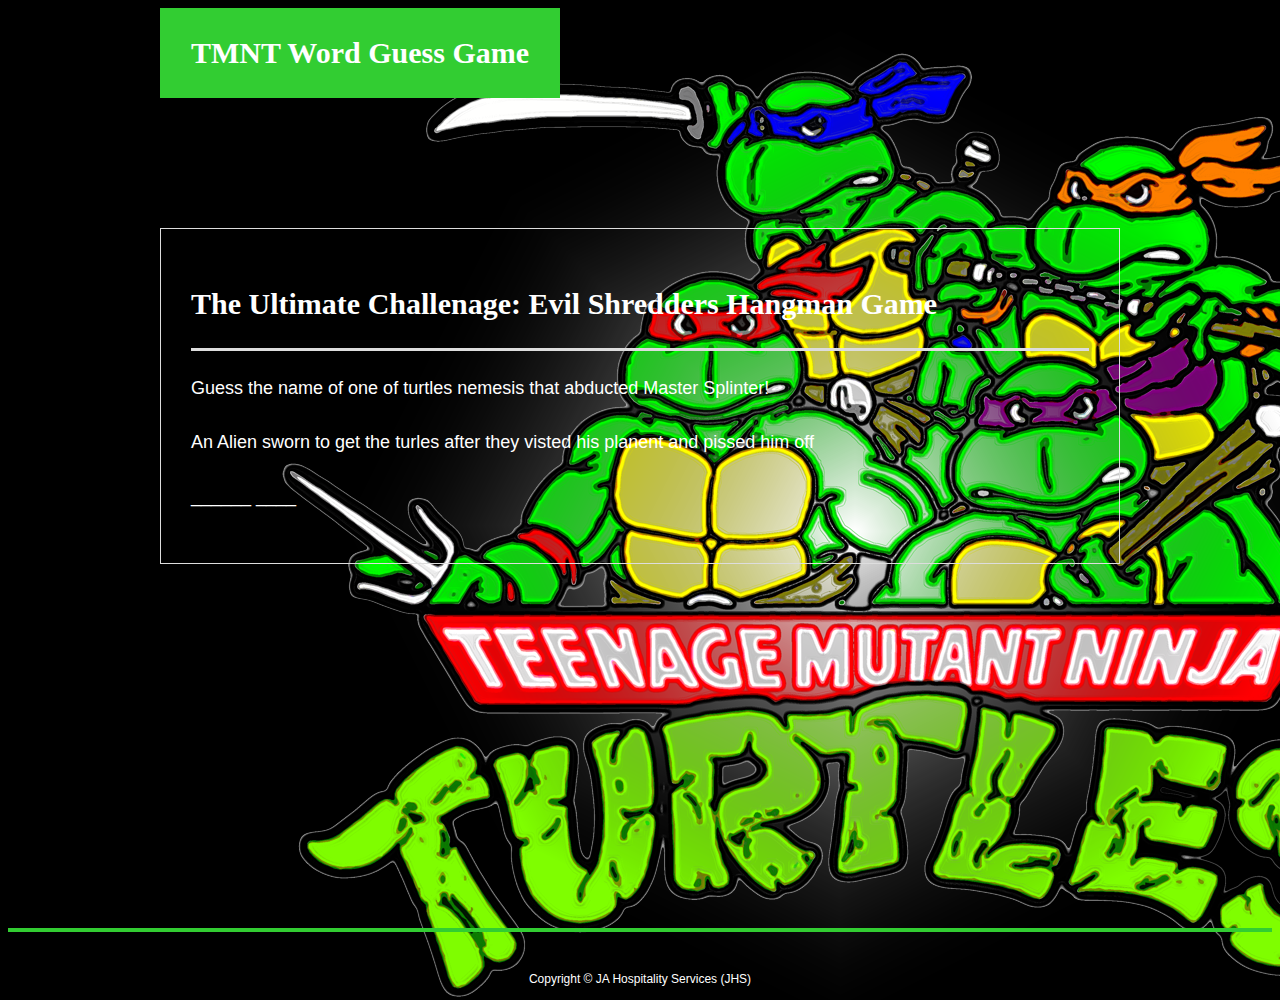
==== commit b200112e: "tring to add a display for guesses left" ====
--- a/index.html
+++ b/index.html
@@ -27,6 +27,7 @@
       <p id="directions-text">Guess the name of one of turtles nemesis that abducted Master Splinter!</p>
       <p id="question"></p>
       <p id="answer"></p>
+      <P id="Letters Guess Left"></P>
     </section>
 
   </div>
